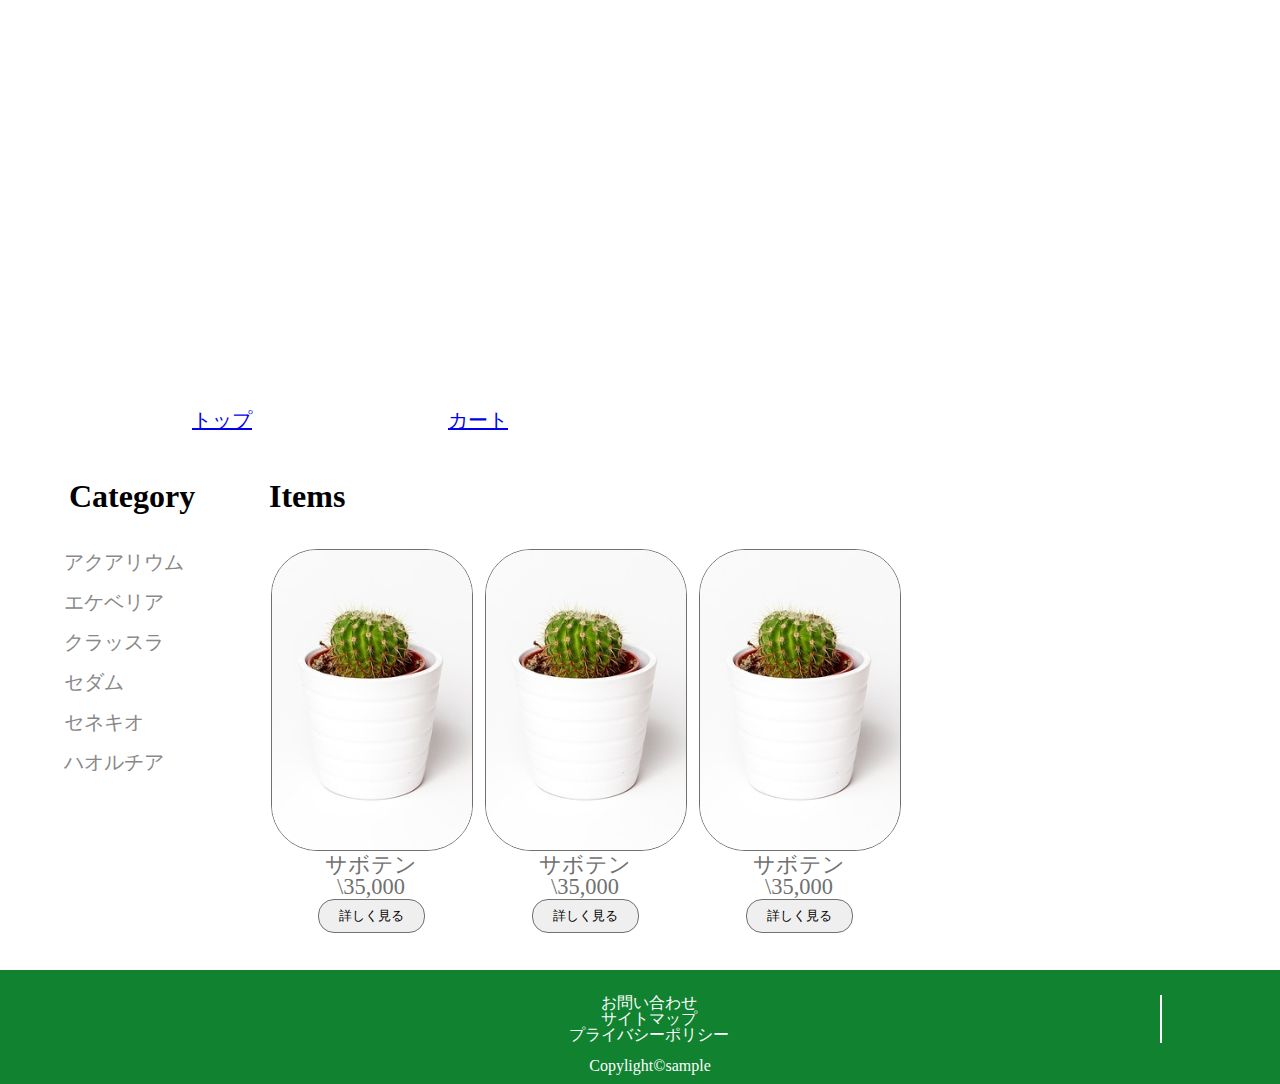
==== src/main/resources/static/index.html @ 94c4c50e "新規作成" ====
<!DOCTYPE html>
<html>

<head>
  <meta charset="UTF-8">
  <title>ショッピングサイト</title>
  <link rel ="stylesheet" href="css/reset.css">
  <link rel ="stylesheet" href="css/style.css">
</head>

<body>
  <header>
  <h1>My Shoping Site </h1>
  	<nav>
  		<ul>
  		<li><a href="#">トップ</a></li>
  		<li><a href="#">カート</a></li>
  		</ul>
  	 </nav>
  </header>
  <main>
  	<div class="sidebar">
  		<h2>Category</h2>
  		<ul>
  			<li><a href="#">アクアリウム</a></li>
  			<li><a href="#">エケベリア</a></li>
  			<li><a href="#">クラッスラ</a></li>
  			<li><a href="#">セダム</a></li>
  			<li><a href="#">セネキオ</a></li>
  			<li><a href="#">ハオルチア</a></li>
  			</ul>
  </div>
  
  <div class="maincol">
  	<h2>Items</h2>
  	<div class="item-box">
  		<img src="image/item.jpg" alt="商品" class="item-img">
  		<div class="item-name">サボテン</div>
  		<div class="item-price">\35,000</div>
  		<button>詳しく見る</button>
  	</div>
  	<div class="item-box">
  		<img src="image/item.jpg" alt="商品" class="item-img">
  		<div class="item-name">サボテン</div>
  		<div class="item-price">\35,000</div>
  		<button>詳しく見る</button>
  	</div>
  	<div class="item-box">
  		<img src="image/item.jpg" alt="商品" class="item-img">
  		<div class="item-name">サボテン</div>
  		<div class="item-price">\35,000</div>
  		<button>詳しく見る</button>
  	</div>
  
  </div>
  </main>
  <footer>
  	<ul>
  		<li><a href="#">お問い合わせ</a></li>
  		<li><a href="#">サイトマップ</a></li>
  		<li><a href="#">プライバシーポリシー</a></li>
  	</ul>
  	<p>Copylight©sample</p>
  </footer>
</body>

</html>
---- src/main/resources/static/css/style.css ----
header {
	position: relative;
	height: 50vh;
	background: url(../image/header.jpg) center / cover;
}

header h1 { 
	position: absolute;
	top: 50%;
	transform: translateY(-50%);
	width: 100%;
	text-align: center; 
	color:#fff;
	font-size:5em;
	}
	
header nav ul{
	position: absolute;
	bottom: 0;
	width: 100%;
	padding: 0 15%;
	background-color: rgba(255,255,255, 0.5);
	display: flex;
	}
	
header nav ul li {
	width: 20%;
	}

header nav ul li {
	text-decoration: none;
	font-size: 20px;
	line-height: 60px;
	color: #888;
	}
	
header nav ul li a:hover{
	opacity: 0.5;
	}
main {
	margin: 30px 5%;
	display: flex;
	}
	
main h2{
	font-size: 2em;
	margin: 0 0 30px 5px;
	}
	
main .sidebar {
	width: 200px;
	}
	
main .sidebar ul{
	list-style: none;
	}
	
main .sidebar ul li a {
	text-decoration: none;
	font-size: 20px;
	line-height: 40px;
	color: #888;
	}
	
main .sidebar ul li a:hover{
	opacity: 0.5;
	}

main .maincol .item-box {
	width: 200px;
	float: left;
	margin: 7px;
	text-align: center;
	}

main .maincol .item-img {
	width: 100%;
	height: 300px;
	border-radius:46px;
	border: 1px solid #707070;
	object-fit: cover;
	}
main .maincol .item-name,
main .maincol .item-price {
	color: #707070;
	line-heigth: 30px;
	font-size: 1.4em;
	}

main .maincol button {
	padding: 7px 20px;
	border-radius: 16px;
	border: 1px solid #707070;
	}

main .maincol button:hover {
	background: #707070;
	color: #fff;
	cursor: pointer;
	}

footer{
	width: 100%;
	background-color: #108230;
	color: #fff;
	text-align: center;
	padding: 10px;
	}
	
footer ul{
	padding: 15px 10%;
	list-style-type: none;
	deisplay: flex;
	}
	
footer ul li {
	width:33.3%
	padding: 10px 0;
	border-right: 2px solid #fff;
	}

footer ul li a{
	text-decoration: none;
	color: #fff;
	}
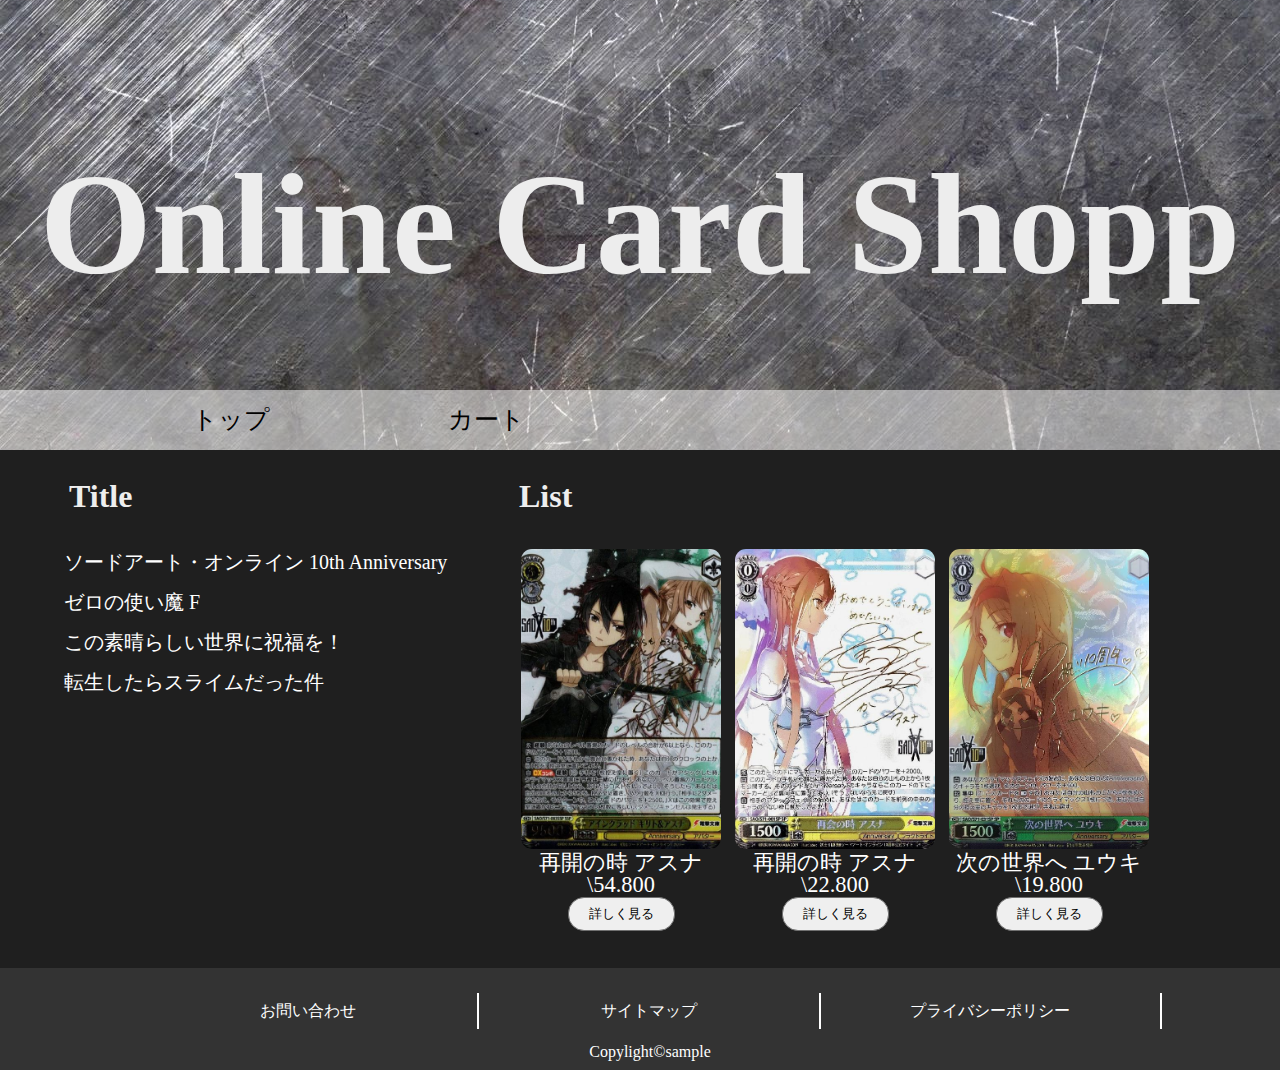
==== commit 4e0e1001: "トップページのデザインを作りこんだ" ====
--- a/src/main/resources/static/index.html
+++ b/src/main/resources/static/index.html
@@ -10,7 +10,7 @@
 
 <body>
   <header>
-  <h1>My Shoping Site </h1>
+  <h1>Online Card Shopp</h1>
   	<nav>
   		<ul>
   		<li><a href="#">トップ</a></li>
@@ -20,35 +20,33 @@
   </header>
   <main>
   	<div class="sidebar">
-  		<h2>Category</h2>
+  		<h2>Title</h2>
   		<ul>
-  			<li><a href="#">アクアリウム</a></li>
-  			<li><a href="#">エケベリア</a></li>
-  			<li><a href="#">クラッスラ</a></li>
-  			<li><a href="#">セダム</a></li>
-  			<li><a href="#">セネキオ</a></li>
-  			<li><a href="#">ハオルチア</a></li>
+  		<li><a href="#">ソードアート・オンライン 10th Anniversary</a></li>
+  			<li><a href="#">ゼロの使い魔 F</a></li>
+  			<li><a href="#">この素晴らしい世界に祝福を！</a></li>
+  			<li><a href="#">転生したらスライムだった件</a></li>
   			</ul>
   </div>
   
   <div class="maincol">
-  	<h2>Items</h2>
+  	<h2>List</h2>
   	<div class="item-box">
-  		<img src="image/item.jpg" alt="商品" class="item-img">
-  		<div class="item-name">サボテン</div>
-  		<div class="item-price">\35,000</div>
+  		<img src="image/ws.kirito&asuna.sp.jpg" alt="商品" class="item-img">
+  		<div class="item-name">再開の時 アスナ</div>
+  		<div class="item-price">\54.800</div>
   		<button>詳しく見る</button>
   	</div>
   	<div class="item-box">
-  		<img src="image/item.jpg" alt="商品" class="item-img">
-  		<div class="item-name">サボテン</div>
-  		<div class="item-price">\35,000</div>
+  		<img src="image/ws.asuna.sp.jpg" alt="商品" class="item-img">
+  		<div class="item-name">再開の時 アスナ</div>
+  		<div class="item-price">\22.800</div>
   		<button>詳しく見る</button>
   	</div>
   	<div class="item-box">
-  		<img src="image/item.jpg" alt="商品" class="item-img">
-  		<div class="item-name">サボテン</div>
-  		<div class="item-price">\35,000</div>
+  		<img src="image/ws.yuuki.sp.jpg" alt="商品" class="item-img">
+  		<div class="item-name">次の世界へ ユウキ</div>
+  		<div class="item-price">\19.800</div>
   		<button>詳しく見る</button>
   	</div>
   
--- a/src/main/resources/static/css/style.css
+++ b/src/main/resources/static/css/style.css
@@ -1,7 +1,7 @@
 header {
 	position: relative;
 	height: 50vh;
-	background: url(../image/header.jpg) center / cover;
+	background: url(../image/metaru.jpg) center / cover;
 }
 
 header h1 { 
@@ -10,8 +10,9 @@
 	transform: translateY(-50%);
 	width: 100%;
 	text-align: center; 
-	color:#fff;
-	font-size:5em;
+	color:#ededed;
+	font-size:9em;
+	font-family: Monotype Corsiva;
 	}
 	
 header nav ul{
@@ -27,28 +28,30 @@
 	width: 20%;
 	}
 
-header nav ul li {
+header nav ul li a{
 	text-decoration: none;
-	font-size: 20px;
+	font-size: 25px;
 	line-height: 60px;
-	color: #888;
+	color: #000000;
 	}
 	
 header nav ul li a:hover{
 	opacity: 0.5;
 	}
 main {
-	margin: 30px 5%;
+	padding: 30px 5%;
 	display: flex;
+	background: #1f1f1f;
 	}
 	
 main h2{
 	font-size: 2em;
 	margin: 0 0 30px 5px;
+	color: #eeeeee;
 	}
 	
 main .sidebar {
-	width: 200px;
+	width: 450px;
 	}
 	
 main .sidebar ul{
@@ -59,7 +62,7 @@
 	text-decoration: none;
 	font-size: 20px;
 	line-height: 40px;
-	color: #888;
+	color: #fff;
 	}
 	
 main .sidebar ul li a:hover{
@@ -76,13 +79,12 @@
 main .maincol .item-img {
 	width: 100%;
 	height: 300px;
-	border-radius:46px;
-	border: 1px solid #707070;
+	border-radius:11px;
 	object-fit: cover;
 	}
 main .maincol .item-name,
 main .maincol .item-price {
-	color: #707070;
+	color: #fff;
 	line-heigth: 30px;
 	font-size: 1.4em;
 	}
@@ -100,28 +102,28 @@
 	}
 
 footer{
-	width: 100%;
-	background-color: #108230;
-	color: #fff;
-	text-align: center;
-	padding: 10px;
-	}
-	
+    width: 100%;
+    background-color: #333333;
+    color: #fff;
+    text-align: center;
+    padding: 10px;
+}
+
 footer ul{
-	padding: 15px 10%;
-	list-style-type: none;
-	deisplay: flex;
-	}
-	
-footer ul li {
-	width:33.3%
-	padding: 10px 0;
-	border-right: 2px solid #fff;
-	}
+    padding: 15px 10%;
+    list-style-type: none;
+    display: flex;
+}
 
-footer ul li a{
-	text-decoration: none;
-	color: #fff;
-	}
-	
+footer ul li{
+    width:33.3%;
+    padding: 10px 0;
+    border-right: 2px solid #fff;
+}
+
+footer ul li a {
+    text-decoration: none;
+    color: #fff;
+}
+
 	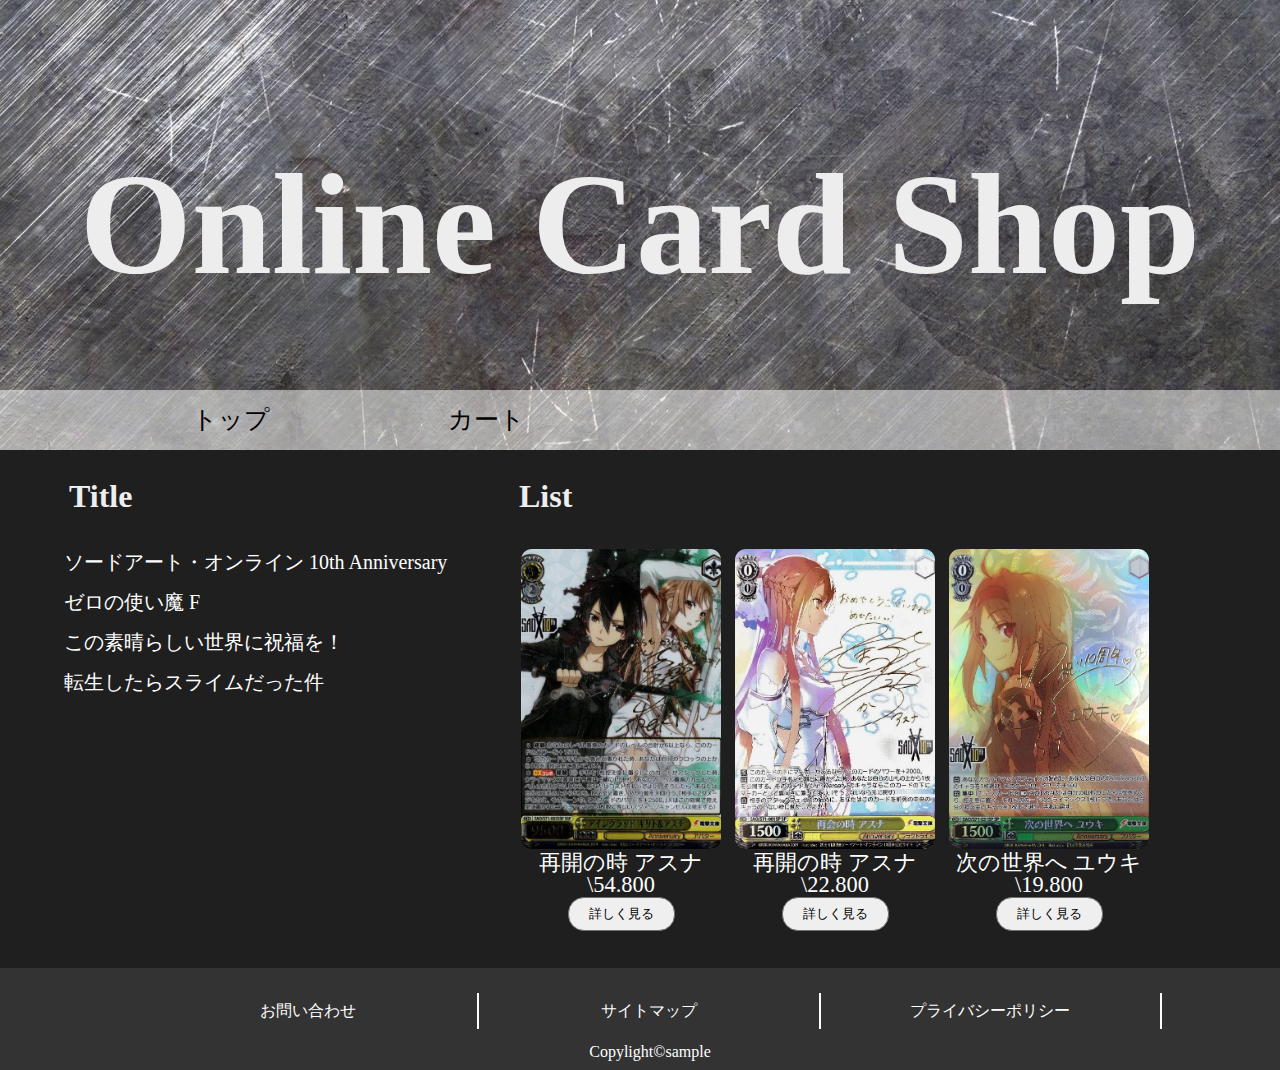
==== commit 5b436628: "ホームページのデザインを変更した" ====
--- a/src/main/resources/static/index.html
+++ b/src/main/resources/static/index.html
@@ -6,11 +6,12 @@
   <title>ショッピングサイト</title>
   <link rel ="stylesheet" href="css/reset.css">
   <link rel ="stylesheet" href="css/style.css">
+  <meta name="robots" content="noindex">
 </head>
 
 <body>
   <header>
-  <h1>Online Card Shopp</h1>
+  <h1>Online Card Shop</h1>
   	<nav>
   		<ul>
   		<li><a href="#">トップ</a></li>
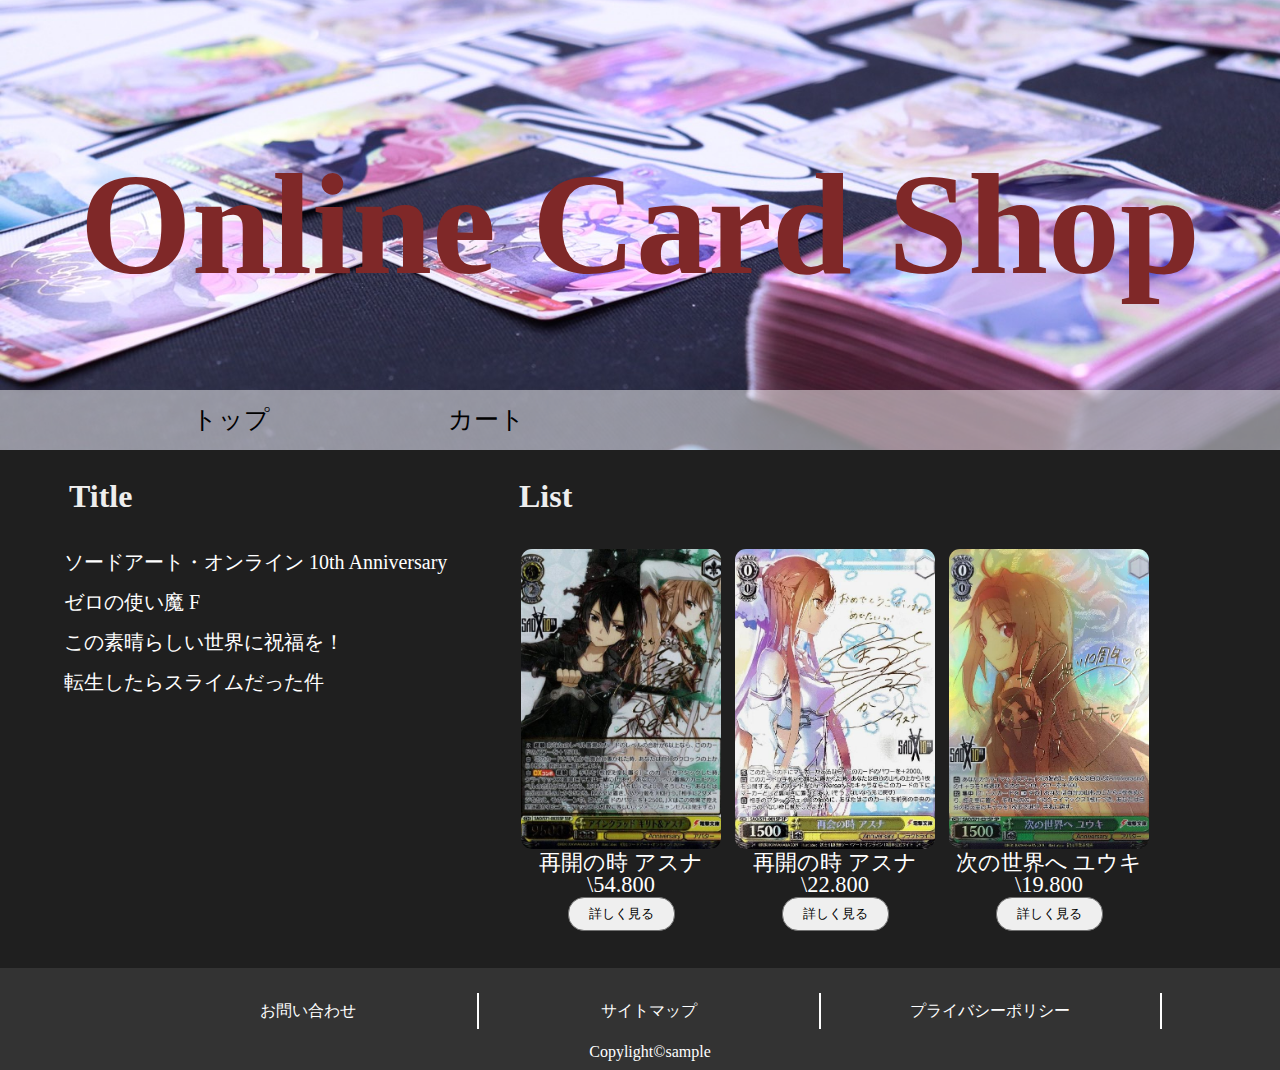
==== commit 09d501bd: "ローカルDBにアクセス完了" ====
--- a/src/main/resources/static/index.html
+++ b/src/main/resources/static/index.html
@@ -29,7 +29,7 @@
   			<li><a href="#">転生したらスライムだった件</a></li>
   			</ul>
   </div>
-  
+
   <div class="maincol">
   	<h2>List</h2>
   	<div class="item-box">
@@ -50,7 +50,7 @@
   		<div class="item-price">\19.800</div>
   		<button>詳しく見る</button>
   	</div>
-  
+
   </div>
   </main>
   <footer>
--- a/src/main/resources/static/css/style.css
+++ b/src/main/resources/static/css/style.css
@@ -1,20 +1,20 @@
 header {
 	position: relative;
 	height: 50vh;
-	background: url(../image/metaru.jpg) center / cover;
+	background: url(../image/home1.jpg) center / cover;
 }
 
-header h1 { 
+header h1 {
 	position: absolute;
 	top: 50%;
 	transform: translateY(-50%);
 	width: 100%;
-	text-align: center; 
-	color:#ededed;
+	text-align: center;
+	color:#7f2828;
 	font-size:9em;
 	font-family: Monotype Corsiva;
 	}
-	
+
 header nav ul{
 	position: absolute;
 	bottom: 0;
@@ -23,7 +23,7 @@
 	background-color: rgba(255,255,255, 0.5);
 	display: flex;
 	}
-	
+
 header nav ul li {
 	width: 20%;
 	}
@@ -34,7 +34,7 @@
 	line-height: 60px;
 	color: #000000;
 	}
-	
+
 header nav ul li a:hover{
 	opacity: 0.5;
 	}
@@ -43,28 +43,28 @@
 	display: flex;
 	background: #1f1f1f;
 	}
-	
+
 main h2{
 	font-size: 2em;
 	margin: 0 0 30px 5px;
 	color: #eeeeee;
 	}
-	
+
 main .sidebar {
 	width: 450px;
 	}
-	
+
 main .sidebar ul{
 	list-style: none;
 	}
-	
+
 main .sidebar ul li a {
 	text-decoration: none;
 	font-size: 20px;
 	line-height: 40px;
 	color: #fff;
 	}
-	
+
 main .sidebar ul li a:hover{
 	opacity: 0.5;
 	}
@@ -126,4 +126,3 @@
     color: #fff;
 }
 
-	